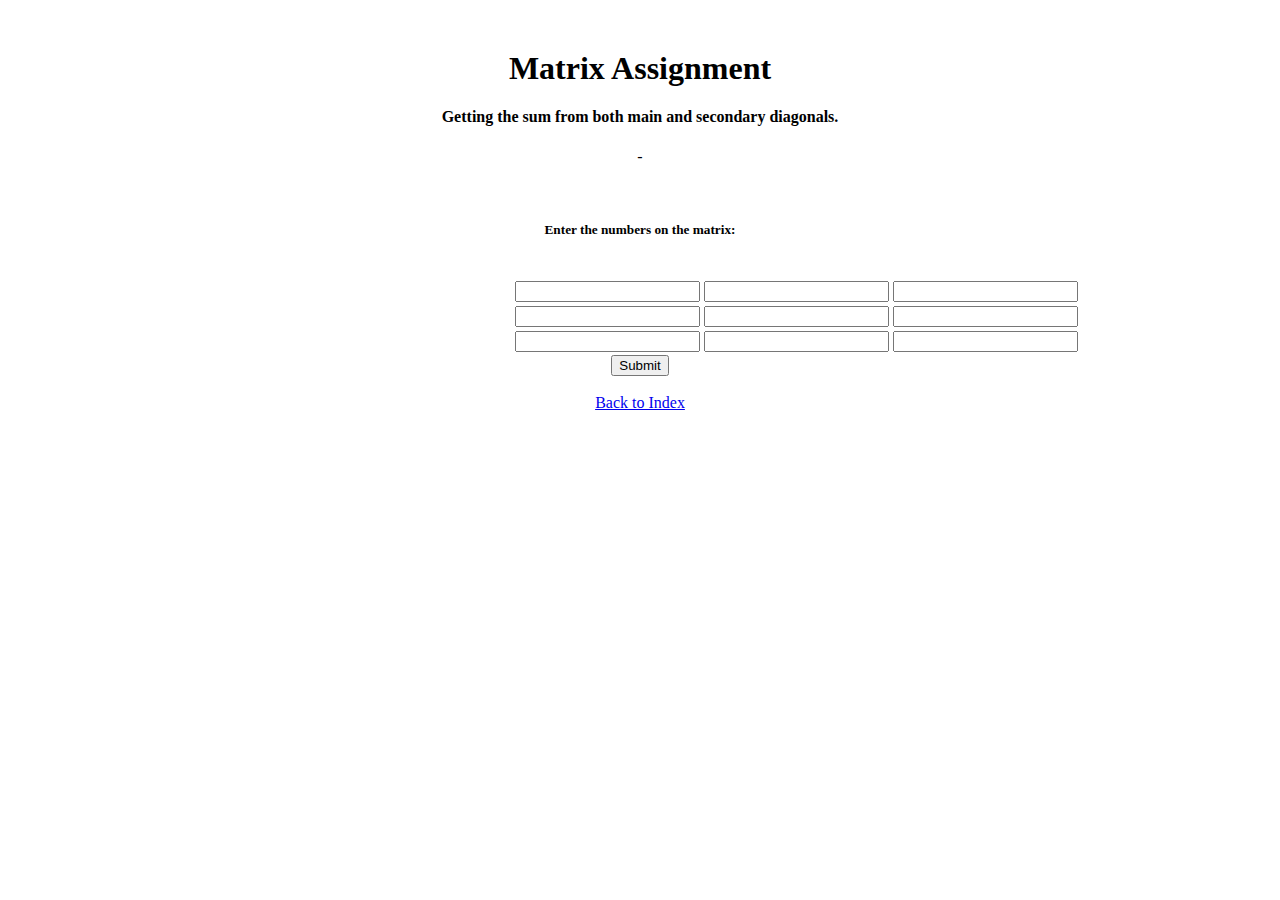
==== diagonals.html @ 7a5533c5 "- sum and product matrices layout done - sum and product matrices code ongoing" ====
<!DOCTYPE html>
<html>
<head>
	<link rel="stylesheet" href="https://maxcdn.bootstrapcdn.com/bootstrap/4.0.0-beta/css/bootstrap.min.css" integrity="sha384-/Y6pD6FV/Vv2HJnA6t+vslU6fwYXjCFtcEpHbNJ0lyAFsXTsjBbfaDjzALeQsN6M" crossorigin="anonymous">
	<link rel="stylesheet" href="style.css">
	<title>Matrix</title>
</head>
<body>

    <h1 class="display-5">Matrix Assignment</h1>
    <h4 class="display-5">Getting the sum from both main and secondary diagonals.</h4>
    <p>-</p>
	
	<br>
	<h5 class="display-5 font-weight-normal">Enter the numbers on the matrix:</h5>
	<br>

    <form action="diagonals.php" method="post">
        <div class="center">
            <table class="table">
                <tbody>
                    <tr>
                        <td><input type="number" class="form-control" id="a00" name="a00"/></td>
                        <td><input type="number" class="form-control" id="a01" name="a01"/></td>
                        <td><input type="number" class="form-control" id="a02" name="a02"/></td>
                    </tr>
                    <tr>
                        <td><input type="number" class="form-control" id="a10" name="a10"/></td>
                        <td><input type="number" class="form-control" id="a11" name="a11"/></td>
                        <td><input type="number" class="form-control" id="a12" name="a12"/></td>
                    </tr>
                    <tr>
                        <td><input type="number" class="form-control" id="a20" name="a20"/></td>
                        <td><input type="number" class="form-control" id="a21" name="a21"/></td>
                        <td><input type="number" class="form-control" id="a22" name="a22"/></td>
                    </tr>
                </tbody>
            </table>
        </div>
        <input type="submit" class="btn btn-primary"/>
    </form>

    <br>
    <a class="btn btn-warning" href="index.html" role="button">Back to Index</a>

</body>
</html>
---- style.css ----
body {
    margin:50px 0; 
    padding:0;
    text-align:center;
}

.table {
    max-width: 300px;
}

.center {
    margin: 0 auto;
    max-width: 20%;
}
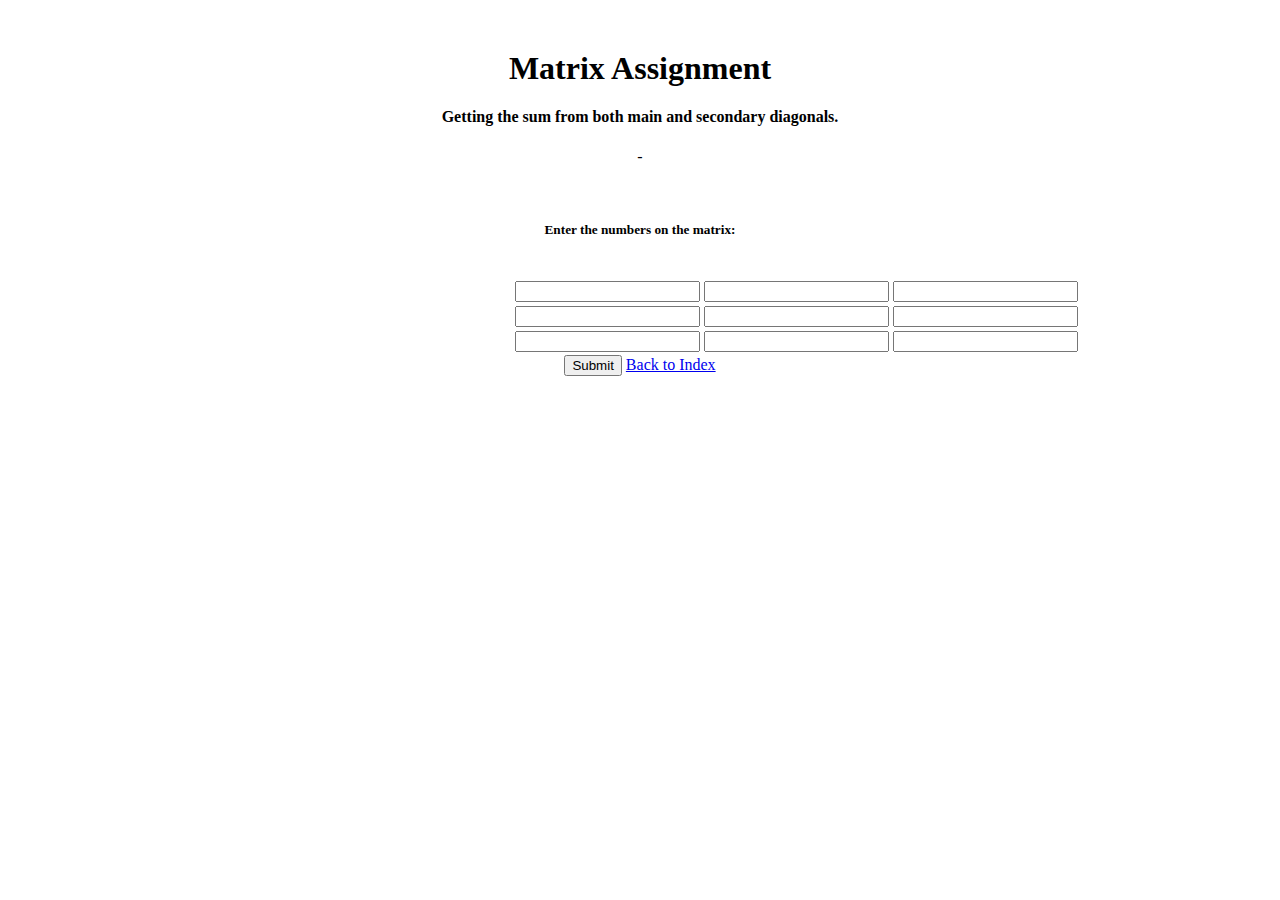
==== commit 6b9af4b0: "- minor changes" ====
--- a/diagonals.html
+++ b/diagonals.html
@@ -3,7 +3,7 @@
 <head>
 	<link rel="stylesheet" href="https://maxcdn.bootstrapcdn.com/bootstrap/4.0.0-beta/css/bootstrap.min.css" integrity="sha384-/Y6pD6FV/Vv2HJnA6t+vslU6fwYXjCFtcEpHbNJ0lyAFsXTsjBbfaDjzALeQsN6M" crossorigin="anonymous">
 	<link rel="stylesheet" href="style.css">
-	<title>Matrix</title>
+	<title>Matrix :: Diagonals</title>
 </head>
 <body>
 
@@ -38,10 +38,10 @@
             </table>
         </div>
         <input type="submit" class="btn btn-primary"/>
+        <a class="btn btn-warning" href="index.html" role="button">Back to Index</a>
     </form>
 
-    <br>
-    <a class="btn btn-warning" href="index.html" role="button">Back to Index</a>
+    
 
 </body>
 </html>--- a/style.css
+++ b/style.css
@@ -11,4 +11,8 @@
 .center {
     margin: 0 auto;
     max-width: 20%;
+}
+
+.btn-primary, .btn-warning {
+    cursor: pointer;
 }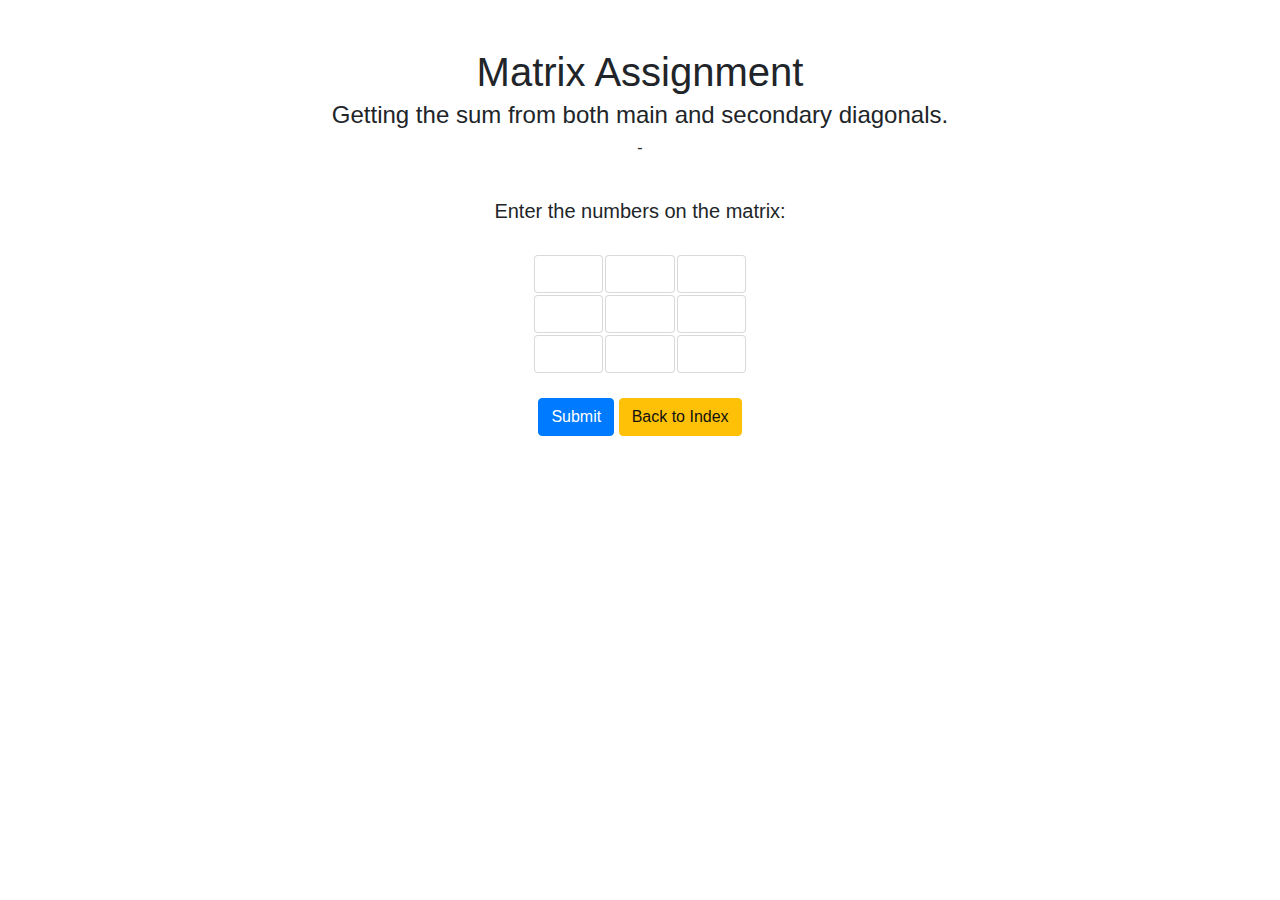
==== commit 7279efa9: "- project done" ====
--- a/diagonals.html
+++ b/diagonals.html
@@ -1,23 +1,21 @@
 <!DOCTYPE html>
-<html>
+<html lang="en">
 <head>
-	<link rel="stylesheet" href="https://maxcdn.bootstrapcdn.com/bootstrap/4.0.0-beta/css/bootstrap.min.css" integrity="sha384-/Y6pD6FV/Vv2HJnA6t+vslU6fwYXjCFtcEpHbNJ0lyAFsXTsjBbfaDjzALeQsN6M" crossorigin="anonymous">
-	<link rel="stylesheet" href="style.css">
-	<title>Matrix :: Diagonals</title>
+    <title>Matrix :: Diagonals</title>
+    <meta charset="UTF-8">
+    <meta name="viewport" content="width=device-width, initial-scale=1">
+    <link rel="stylesheet" href="bootstrap.min.css">
+    <link rel="stylesheet" href="style.css">
 </head>
 <body>
-
     <h1 class="display-5">Matrix Assignment</h1>
     <h4 class="display-5">Getting the sum from both main and secondary diagonals.</h4>
     <p>-</p>
-	
-	<br>
-	<h5 class="display-5 font-weight-normal">Enter the numbers on the matrix:</h5>
-	<br>
-
+    <br>
+    <h5 class="display-5 font-weight-normal">Enter the numbers on the matrix:</h5>
+    <br>
     <form action="diagonals.php" method="post">
-        <div class="center">
-            <table class="table">
+            <table class="center">
                 <tbody>
                     <tr>
                         <td><input type="number" class="form-control" id="a00" name="a00"/></td>
@@ -36,12 +34,10 @@
                     </tr>
                 </tbody>
             </table>
-        </div>
-        <input type="submit" class="btn btn-primary"/>
+            <br>
+        <input type="submit" class="btn btn-primary" />
         <a class="btn btn-warning" href="index.html" role="button">Back to Index</a>
     </form>
-
-    
-
+</div>
 </body>
 </html>--- a/style.css
+++ b/style.css
@@ -4,15 +4,16 @@
     text-align:center;
 }
 
-.table {
-    max-width: 300px;
-}
+table.center {
+    margin-left:auto; 
+    margin-right:auto;
+    width: 214px;
+  }
 
 .center {
     margin: 0 auto;
-    max-width: 20%;
 }
 
-.btn-primary, .btn-warning {
+.btn-primary:hover, .btn-warning:hover {
     cursor: pointer;
 }